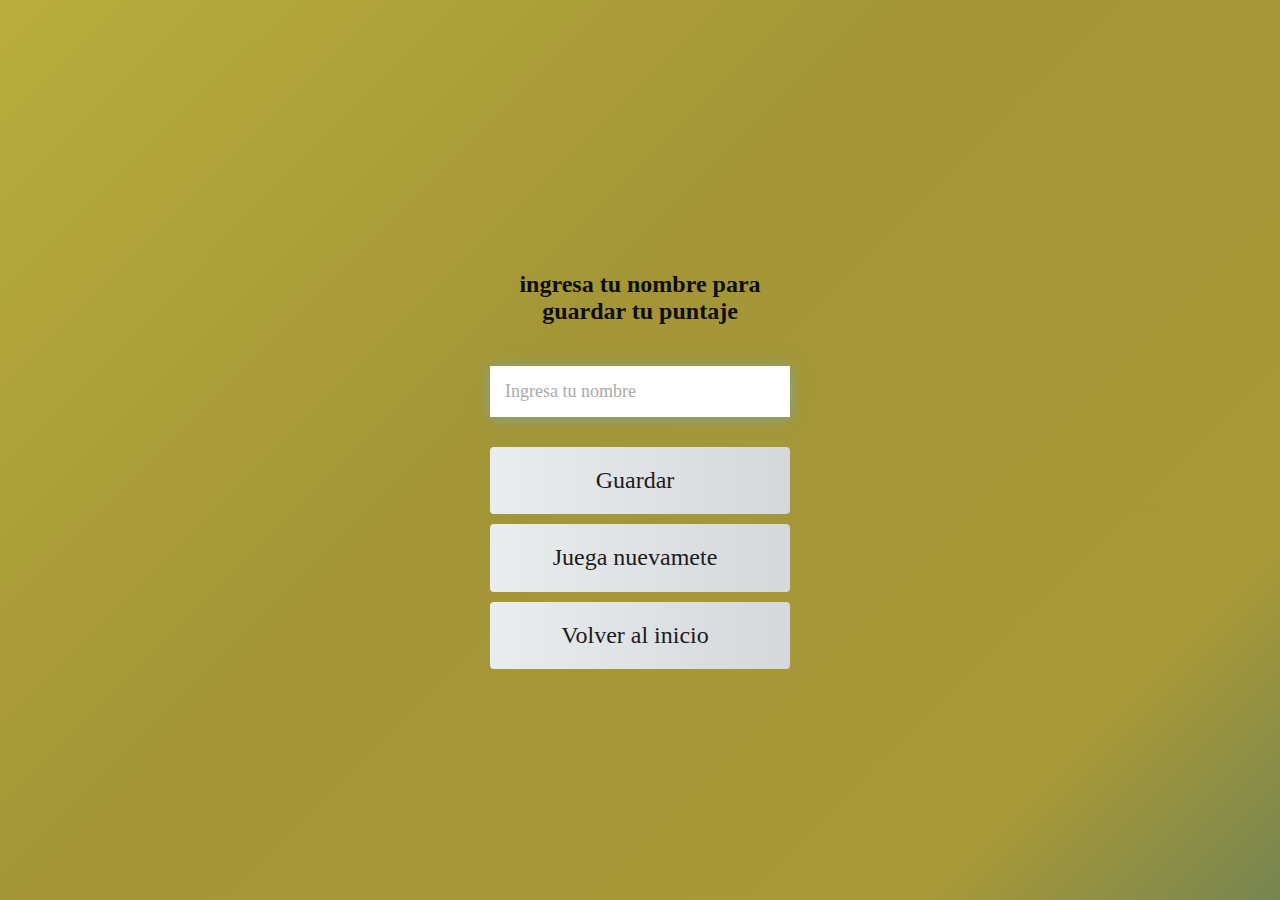
==== end.html @ be8e94ac "version1.0" ====
<!DOCTYPE html>
<html lang="en">
<head>
    <meta charset="UTF-8">
    <meta http-equiv="X-UA-Compatible" content="IE=edge">
    <meta name="viewport" content="width=device-width, initial-scale=1.0">
    <title>FIN</title>
    <link rel="stylesheet" href="/css/styles.css">
    <link rel="stylesheet" href="https://use.fontawesome.com/releases/v5.15.4/css/all.css" integrity="sha384-DyZ88mC6Up2uqS4h/KRgHuoeGwBcD4Ng9SiP4dIRy0EXTlnuz47vAwmeGwVChigm" crossorigin="anonymous">
</head>
<body>
    <div class="container">
        <div id="end" class="flex-center flex-column">
            <h1 id="finalScore">0</h1>
            <form class="end-form-container">
                <h2 id="end-text">ingresa tu nombre para guardar tu puntaje</h2>
                <input type="text" name="name" id="username" placeholder="Ingresa tu nombre">
                <button class="btn" id="saveScoreBtn" type="submit" onclick="saveHighScore(event)" disabled>Guardar<i class="fas fas fa-save"></i></button>
            </form>
            <a href="/game.html" class="btn">Juega nuevamete<i class="fas fas fa-redo"></i></a>
            <a href="/" class="btn">Volver al inicio<i class="fas fas fa-home"></i></a>
        </div>
    </div>
    <script src="/js/end.js"></script>
</body>
</html>
---- css/styles.css ----
/*! normalize.css v8.0.1 | MIT License | github.com/necolas/normalize.css */
/* Document
   ========================================================================== */
/**
 * 1. Correct the line height in all browsers.
 * 2. Prevent adjustments of font size after orientation changes in iOS.
 */
@import url("https://fonts.googleapis.com/css2?family=Montserrat+Alternates:wght@700&family=Quattrocento&display=swap");
@import url("https://fonts.googleapis.com/css2?family=Londrina+Shadow&display=swap");
html {
  line-height: 1.15;
  /* 1 */
  -webkit-text-size-adjust: 100%;
  /* 2 */
}

/* Sections
   ========================================================================== */
/**
 * Remove the margin in all browsers.
 */
body {
  margin: 0;
}

/**
 * Render the `main` element consistently in IE.
 */
main {
  display: block;
}

/**
 * Correct the font size and margin on `h1` elements within `section` and
 * `article` contexts in Chrome, Firefox, and Safari.
 */
/* Grouping content
   ========================================================================== */
/**
 * 1. Add the correct box sizing in Firefox.
 * 2. Show the overflow in Edge and IE.
 */
hr {
  box-sizing: content-box;
  /* 1 */
  height: 0;
  /* 1 */
  overflow: visible;
  /* 2 */
}

/**
 * 1. Correct the inheritance and scaling of font size in all browsers.
 * 2. Correct the odd `em` font sizing in all browsers.
 */
pre {
  font-family: monospace, monospace;
  /* 1 */
  font-size: 1em;
  /* 2 */
}

/* Text-level semantics
   ========================================================================== */
/**
 * Remove the gray background on active links in IE 10.
 */
a {
  background-color: transparent;
}

/**
 * 1. Remove the bottom border in Chrome 57-
 * 2. Add the correct text decoration in Chrome, Edge, IE, Opera, and Safari.
 */
abbr[title] {
  border-bottom: none;
  /* 1 */
  text-decoration: underline;
  /* 2 */
  text-decoration: underline dotted;
  /* 2 */
}

/**
 * Add the correct font weight in Chrome, Edge, and Safari.
 */
b,
strong {
  font-weight: bolder;
}

/**
 * 1. Correct the inheritance and scaling of font size in all browsers.
 * 2. Correct the odd `em` font sizing in all browsers.
 */
code,
kbd,
samp {
  font-family: monospace, monospace;
  /* 1 */
  font-size: 1em;
  /* 2 */
}

/**
 * Add the correct font size in all browsers.
 */
small {
  font-size: 80%;
}

/**
 * Prevent `sub` and `sup` elements from affecting the line height in
 * all browsers.
 */
sub,
sup {
  font-size: 75%;
  line-height: 0;
  position: relative;
  vertical-align: baseline;
}

sub {
  bottom: -0.25em;
}

sup {
  top: -0.5em;
}

/* Embedded content
   ========================================================================== */
/**
 * Remove the border on images inside links in IE 10.
 */
img {
  border-style: none;
}

/* Forms
   ========================================================================== */
/**
 * 1. Change the font styles in all browsers.
 * 2. Remove the margin in Firefox and Safari.
 */
button,
input,
optgroup,
select,
textarea {
  font-family: inherit;
  /* 1 */
  font-size: 100%;
  /* 1 */
  line-height: 1.15;
  /* 1 */
  margin: 0;
  /* 2 */
}

/**
 * Show the overflow in IE.
 * 1. Show the overflow in Edge.
 */
button,
input {
  /* 1 */
  overflow: visible;
}

/**
 * Remove the inheritance of text transform in Edge, Firefox, and IE.
 * 1. Remove the inheritance of text transform in Firefox.
 */
button,
select {
  /* 1 */
  text-transform: none;
}

/**
 * Correct the inability to style clickable types in iOS and Safari.
 */
button,
[type=button],
[type=reset],
[type=submit] {
  -webkit-appearance: button;
}

/**
 * Remove the inner border and padding in Firefox.
 */
button::-moz-focus-inner,
[type=button]::-moz-focus-inner,
[type=reset]::-moz-focus-inner,
[type=submit]::-moz-focus-inner {
  border-style: none;
  padding: 0;
}

/**
 * Restore the focus styles unset by the previous rule.
 */
button:-moz-focusring,
[type=button]:-moz-focusring,
[type=reset]:-moz-focusring,
[type=submit]:-moz-focusring {
  outline: 1px dotted ButtonText;
}

/**
 * Correct the padding in Firefox.
 */
fieldset {
  padding: 0.35em 0.75em 0.625em;
}

/**
 * 1. Correct the text wrapping in Edge and IE.
 * 2. Correct the color inheritance from `fieldset` elements in IE.
 * 3. Remove the padding so developers are not caught out when they zero out
 *    `fieldset` elements in all browsers.
 */
legend {
  box-sizing: border-box;
  /* 1 */
  color: inherit;
  /* 2 */
  display: table;
  /* 1 */
  max-width: 100%;
  /* 1 */
  padding: 0;
  /* 3 */
  white-space: normal;
  /* 1 */
}

/**
 * Add the correct vertical alignment in Chrome, Firefox, and Opera.
 */
progress {
  vertical-align: baseline;
}

/**
 * Remove the default vertical scrollbar in IE 10+.
 */
textarea {
  overflow: auto;
}

/**
 * 1. Add the correct box sizing in IE 10.
 * 2. Remove the padding in IE 10.
 */
[type=checkbox],
[type=radio] {
  box-sizing: border-box;
  /* 1 */
  padding: 0;
  /* 2 */
}

/**
 * Correct the cursor style of increment and decrement buttons in Chrome.
 */
[type=number]::-webkit-inner-spin-button,
[type=number]::-webkit-outer-spin-button {
  height: auto;
}

/**
 * 1. Correct the odd appearance in Chrome and Safari.
 * 2. Correct the outline style in Safari.
 */
[type=search] {
  -webkit-appearance: textfield;
  /* 1 */
  outline-offset: -2px;
  /* 2 */
}

/**
 * Remove the inner padding in Chrome and Safari on macOS.
 */
[type=search]::-webkit-search-decoration {
  -webkit-appearance: none;
}

/**
 * 1. Correct the inability to style clickable types in iOS and Safari.
 * 2. Change font properties to `inherit` in Safari.
 */
::-webkit-file-upload-button {
  -webkit-appearance: button;
  /* 1 */
  font: inherit;
  /* 2 */
}

/* Interactive
   ========================================================================== */
/*
 * Add the correct display in Edge, IE 10+, and Firefox.
 */
details {
  display: block;
}

/*
 * Add the correct display in all browsers.
 */
summary {
  display: list-item;
}

/* Misc
   ========================================================================== */
/**
 * Add the correct display in IE 10+.
 */
template {
  display: none;
}

/**
 * Add the correct display in IE 10.
 */
[hidden] {
  display: none;
}

* {
  box-sizing: border-box;
  margin: 0;
  padding: 0;
  font-size: 62.5%;
  font-family: "Nova Square", cursive;
}

h1 {
  font-size: 5.4rem;
  color: #000000;
  margin-bottom: 5rem;
}

h2 {
  font-size: 4.2rem;
  margin-bottom: 4rem;
}

.container {
  width: 100vw;
  height: 100vh;
  display: flex;
  justify-content: center;
  align-items: center;
  max-width: 80rem;
  margin: 0 auto;
  padding: 2rem;
}

.flex-column {
  display: flex;
  flex-direction: column;
}

.flex-center {
  justify-content: center;
  align-items: center;
}

.justify-center {
  justify-content: center;
}

.text-center {
  text-align: center;
}

.hidden {
  display: none;
}

.btn {
  font-size: 2.4rem;
  padding: 2rem 0;
  width: 30rem;
  text-align: center;
  margin-bottom: 1rem;
  text-decoration: none;
  color: #1c1a1a;
  background: linear-gradient(90deg, #eaeded 0%, #d5d8dc 100%);
  border-radius: 4px;
}

.btn:hover {
  cursor: pointer;
  box-shadow: 0 0.4rem 1.4rem 0 white;
  transition: transform 150ms;
  transform: scale(1.03);
}

.btn[disabled]:hover {
  cursor: not-allowed;
  box-shadow: none;
  transform: none;
}

#highscore-btn {
  background: linear-gradient(90deg, #fff709 0%, #f0dd06 100%);
}

#highscore-btn:hover {
  box-shadow: 0 0.4rem 1.4rem 0 rgba(255, 255, 0, 0.5);
}

.fa-crown, .fa-play {
  font-size: 2.5rem;
  margin-left: 1rem;
}

/* final de pagina css */
.end-form-container {
  width: 100%;
  display: flex;
  flex-direction: column;
  align-items: center;
  max-width: 30rem;
}

input {
  margin-bottom: 1rem;
  width: 20rem;
  padding: 1.5rem;
  font-size: 1.8rem;
  border: none;
  box-shadow: 0 0.1rem 1.4rem 0 rgba(86, 185, 235, 0.5);
}

input::placeholder {
  color: #aaa;
}

#username {
  margin-bottom: 3rem;
  width: 100%;
  outline: none;
}

#end-text {
  font-size: 2.4rem;
  color: #0E0E0E;
  text-align: center;
}

#saveScoreBtn {
  border: none;
}

.fa-home, .fa-save, .fa-redo {
  margin-left: 1rem;
  font-size: 2rem;
  color: #1c1a1a;
}

:root {
  background-image: linear-gradient(135deg, #B8AD3D, #A49637, #A89938, #286777, #266673, #25636F, #B83F3D, #B8453D, #A13736);
  background-size: 500%;
  animation: fanimado 10s infinite;
}

@keyframes fanimado {
  0% {
    background-position: 0% 50%;
  }
  50% {
    background-position: 100% 50%;
  }
  100% {
    background-position: 0% 50%;
  }
}
.title {
  font-size: 15rem;
  font-family: "Londrina Shadow", cursive;
  color: #fff;
  text-shadow: -1px 0 #414D68, 0 1px #414D68, 1px 0 #414D68, 0 -1px #414D68, -2px 2px 0 #414D68, 2px 2px 0 #414D68, 1px 1px #414D68, 2px 2px #414D68, 3px 3px #414D68, 4px 4px #414D68, 5px 5px #414D68, 6px 6px #414D68, 7px 7px #414D68, 8px 8px #414D68, 9px 9px #414D68;
}

/*# sourceMappingURL=styles.css.map */
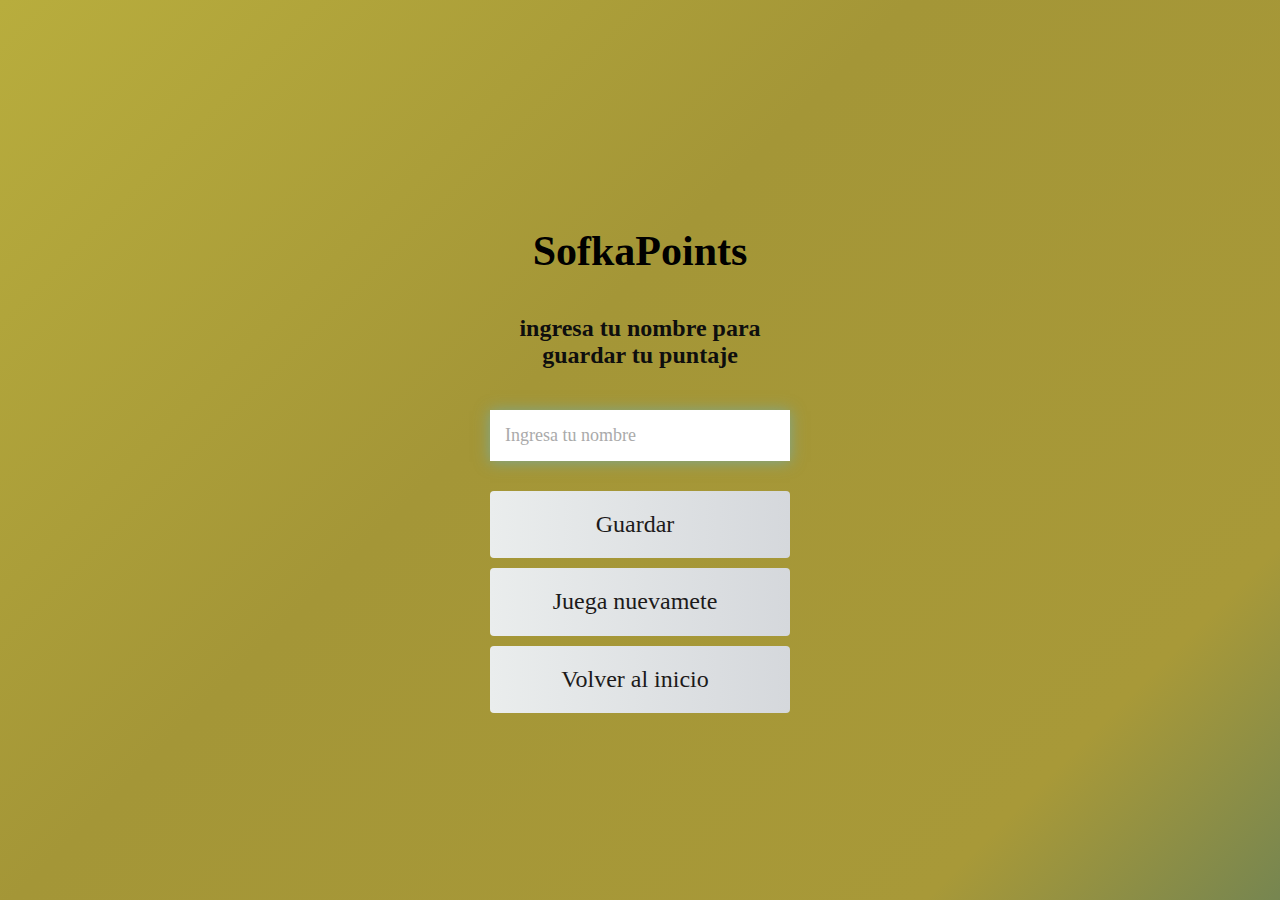
==== commit 174c2b88: "version 3.0" ====
--- a/end.html
+++ b/end.html
@@ -12,6 +12,7 @@
     <div class="container">
         <div id="end" class="flex-center flex-column">
             <h1 id="finalScore">0</h1>
+            <h2>SofkaPoints</h2>
             <form class="end-form-container">
                 <h2 id="end-text">ingresa tu nombre para guardar tu puntaje</h2>
                 <input type="text" name="name" id="username" placeholder="Ingresa tu nombre">
--- a/css/styles.css
+++ b/css/styles.css
@@ -334,6 +334,25 @@
   display: none;
 }
 
+@media screen and (max-width: 1024px) {
+  .flex-column .choice-container, .container {
+    min-width: 28rem;
+  }
+}
+@media screen and (max-width: 768px) {
+  .choice-container, .container {
+    min-width: 28rem;
+  }
+}
+@media screen and (max-width: 480px) {
+  body {
+    min-width: 10rem;
+  }
+
+  .title_main {
+    font-size: 12pt;
+  }
+}
 * {
   box-sizing: border-box;
   margin: 0;
@@ -346,6 +365,7 @@
   font-size: 5.4rem;
   color: #000000;
   margin-bottom: 5rem;
+  text-align: center;
 }
 
 h2 {
@@ -486,7 +506,7 @@
   }
 }
 .title {
-  font-size: 15rem;
+  font-size: 10rem;
   font-family: "Londrina Shadow", cursive;
   color: #fff;
   text-shadow: -1px 0 #414D68, 0 1px #414D68, 1px 0 #414D68, 0 -1px #414D68, -2px 2px 0 #414D68, 2px 2px 0 #414D68, 1px 1px #414D68, 2px 2px #414D68, 3px 3px #414D68, 4px 4px #414D68, 5px 5px #414D68, 6px 6px #414D68, 7px 7px #414D68, 8px 8px #414D68, 9px 9px #414D68;
